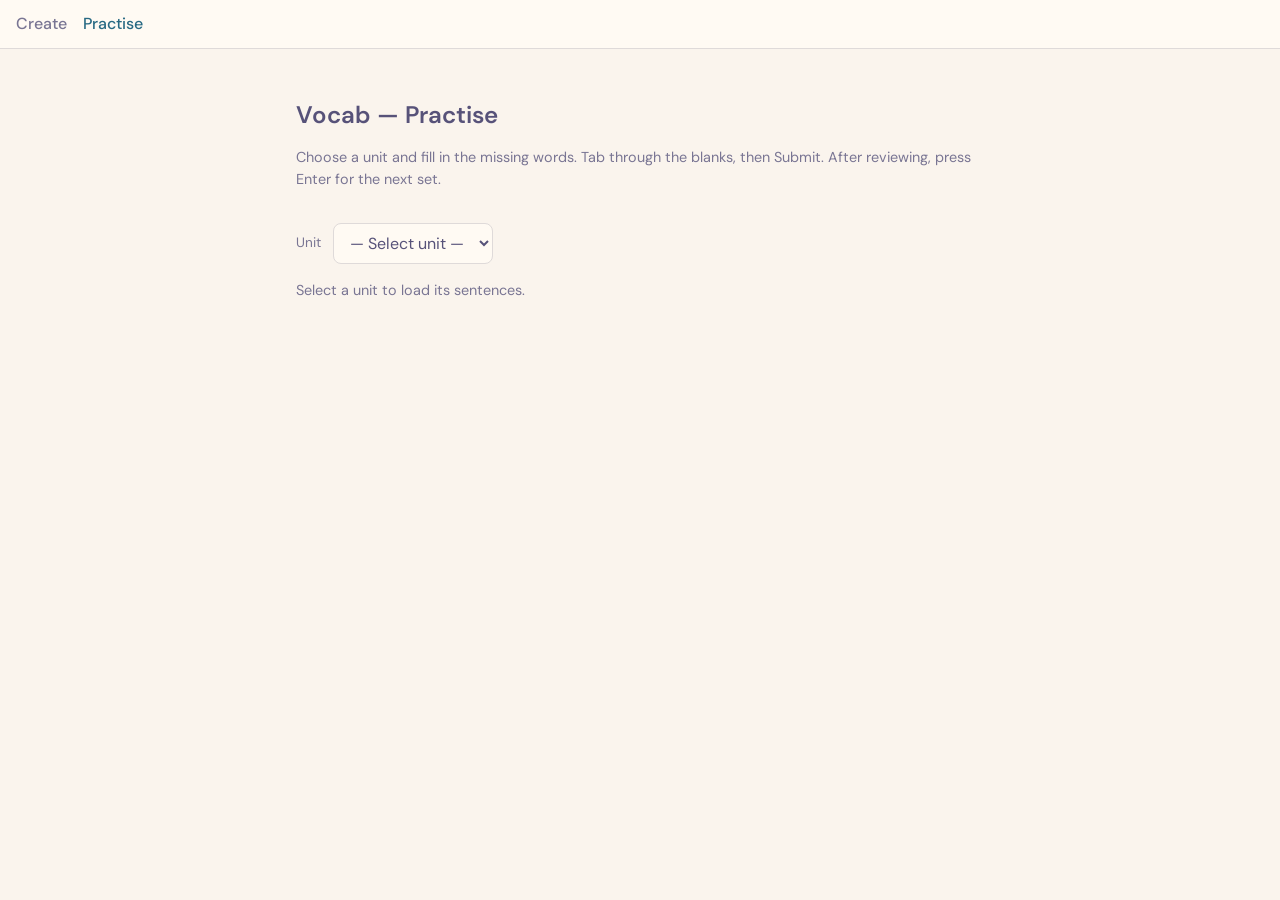
==== static/practise.html @ 5eaa5c29 "deduplicate some css" ====
<!DOCTYPE html>
<html lang="en">

<head>
  <meta charset="UTF-8" />
  <meta name="viewport" content="width=device-width, initial-scale=1" />
  <title>Vocab — Practise</title>
  <link rel="preconnect" href="https://fonts.googleapis.com" />
  <link rel="preconnect" href="https://fonts.gstatic.com" crossorigin />
  <link
    href="https://fonts.googleapis.com/css2?family=DM+Sans:ital,opsz,wght@0,9..40,400;0,9..40,500;0,9..40,600;1,9..40,400&display=swap"
    rel="stylesheet" />
  <link rel="stylesheet" href="common.css">
  <style>
    .btn:hover {
      background: var(--accent-hover);
    }

    .btn:disabled {
      opacity: 0.5;
      cursor: not-allowed;
    }

    .practice-card {
      background: var(--surface);
      border: 1px solid var(--border);
      border-radius: var(--radius);
      padding: 1rem 1.25rem;
      margin-bottom: 1rem;
    }

    .practice-card .english {
      color: var(--muted);
      font-size: 0.95rem;
      margin-bottom: 0.5rem;
    }

    .practice-card .foreign {
      display: flex;
      flex-wrap: wrap;
      align-items: center;
      gap: 0.25rem;
    }

    .practice-card .foreign .gap {
      min-width: 8rem;
      padding: 0.4rem 0.5rem;
      font-size: 1rem;
    }

    .practice-card .foreign .text {
      font-size: 1rem;
    }

    .submit-row {
      margin-top: 1.5rem;
    }

    .result-feedback {
      font-size: 0.9rem;
    }

    .result-feedback.correct {
      color: var(--success);
    }

    .result-feedback.incorrect {
      color: var(--danger);
    }

    .result-feedback .expected {
      color: var(--muted);
    }

    .next-hint {
      color: var(--muted);
      font-size: 0.9rem;
      margin-top: 1rem;
    }
  </style>
</head>

<body>
  <nav class="top-nav">
    <a href="/">Create</a>
    <a href="/practise.html" class="active">Practise</a>
  </nav>
  <div class="container">
    <h1>Vocab — Practise</h1>
    <p class="sub">Choose a unit and fill in the missing words. Tab through the blanks, then Submit. After reviewing,
      press Enter for the next set.</p>

    <div class="form-row">
      <label for="unit-select">Unit</label>
      <select id="unit-select">
        <option value="">— Select unit —</option>
      </select>
    </div>

    <div id="no-unit" class="sub">Select a unit to load its sentences.</div>
    <div id="practice-area" hidden>
      <div id="questions-container"></div>
      <div class="submit-row">
        <button type="button" class="btn" id="submit-btn">Submit</button>
      </div>
    </div>
    <div id="result-area" hidden>
      <div id="result-container"></div>
      <p class="next-hint">Press Enter for next 5 questions.</p>
    </div>
  </div>

  <script>
    const unitSelectEl = document.getElementById('unit-select');
    const noUnitEl = document.getElementById('no-unit');
    const practiceAreaEl = document.getElementById('practice-area');
    const questionsContainerEl = document.getElementById('questions-container');
    const submitBtn = document.getElementById('submit-btn');
    const resultAreaEl = document.getElementById('result-area');
    const resultContainerEl = document.getElementById('result-container');

    let unit = null;
    let allQuestions = [];
    let sessionStats = {};
    let currentSet = [];
    let tabIndexCounter = 1;

    function flattenUnit(unitData) {
      const list = [];
      (unitData.entries || []).forEach((entry, ei) => {
        (entry.sentences || []).forEach((sent, si) => {
          const targetFragments = sent.fragments.filter(f => f.is_target);
          if (targetFragments.length === 0) return;
          list.push({
            id: `${ei}-${si}`,
            entryIndex: ei,
            sentenceIndex: si,
            english: sent.english,
            fragments: sent.fragments,
            targetFragments
          });
        });
      });
      return list;
    }

    /**
     * Priority for choosing the next questions. Higher = more likely to be picked.
     * Tweak this single function to change ranking behaviour.
     */
    function getQuestionPriority(question, stats) {
      const s = stats[question.id] || { attempts: 0, correct: 0 };
      const FUZZ = 5;
      const fuzz = Math.random() * FUZZ;

      if (s.attempts === 0) {
        return 1000 + fuzz;
      }
      const correctRate = s.correct / s.attempts;
      const lowScoreBonus = (1 - correctRate) * 100;
      const fewAttemptsBonus = 10 / (s.attempts + 1);
      return lowScoreBonus + fewAttemptsBonus + fuzz;
    }

    function selectNextQuestions(questions, stats, count) {
      if (questions.length === 0) return [];
      const withPriority = questions.map(q => ({ q, p: getQuestionPriority(q, stats) }));
      withPriority.sort((a, b) => b.p - a.p);
      return withPriority.slice(0, Math.min(count, questions.length)).map(x => x.q);
    }

    function renderQuestionView() {
      resultAreaEl.hidden = true;
      practiceAreaEl.hidden = false;
      questionsContainerEl.innerHTML = '';
      tabIndexCounter = 1;

      currentSet.forEach((q, qIdx) => {
        const card = document.createElement('div');
        card.className = 'practice-card';
        card.innerHTML = '<div class="english">' + escapeHtml(q.english) + '</div>';
        const foreign = document.createElement('div');
        foreign.className = 'foreign';
        q.fragments.forEach((frag, fi) => {
          if (frag.is_target) {
            const input = document.createElement('input');
            input.type = 'text';
            input.className = 'gap';
            input.placeholder = '…';
            input.dataset.questionId = q.id;
            input.dataset.fragIndex = String(fi);
            input.tabIndex = tabIndexCounter++;
            foreign.appendChild(input);
          } else {
            const span = document.createElement('span');
            span.className = 'text';
            span.textContent = frag.text;
            foreign.appendChild(span);
          }
        });
        card.appendChild(foreign);
        questionsContainerEl.appendChild(card);
      });

      submitBtn.tabIndex = tabIndexCounter;
      const firstInput = questionsContainerEl.querySelector('input.gap');
      if (firstInput) firstInput.focus();
    }

    function escapeHtml(s) {
      const div = document.createElement('div');
      div.textContent = s;
      return div.innerHTML;
    }

    function gradeAndShowResult() {
      const results = currentSet.map(q => {
        const inputs = questionsContainerEl.querySelectorAll(`input[data-question-id="${q.id}"]`);
        const answers = [];
        let allCorrect = true;
        q.fragments.forEach((frag, fi) => {
          if (!frag.is_target) return;
          const input = Array.from(inputs).find(inp => inp.dataset.fragIndex === String(fi));
          const value = input ? input.value.trim() : '';
          const correct = value === frag.text.trim();
          if (!correct) allCorrect = false;
          answers.push({ value, correct, expected: frag.text });
        });
        const stat = sessionStats[q.id] || { attempts: 0, correct: 0 };
        stat.attempts += 1;
        if (allCorrect) stat.correct += 1;
        sessionStats[q.id] = stat;
        return { q, answers, allCorrect };
      });

      practiceAreaEl.hidden = true;
      resultAreaEl.hidden = false;
      resultContainerEl.innerHTML = '';

      results.forEach(({ q, answers, allCorrect }) => {
        const card = document.createElement('div');
        card.className = 'practice-card';
        card.innerHTML = '<div class="english">' + escapeHtml(q.english) + '</div>';
        const foreign = document.createElement('div');
        foreign.className = 'foreign';
        let ai = 0;
        q.fragments.forEach((frag) => {
          if (frag.is_target) {
            const a = answers[ai++];
            const wrap = document.createElement('span');
            wrap.className = 'result-feedback ' + (a.correct ? 'correct' : 'incorrect');
            wrap.textContent = a.value || '(empty)';
            if (!a.correct) {
              const exp = document.createElement('span');
              exp.className = 'expected';
              exp.textContent = ' → ' + a.expected;
              wrap.appendChild(exp);
            }
            foreign.appendChild(wrap);
          } else {
            const span = document.createElement('span');
            span.className = 'text';
            span.textContent = frag.text;
            foreign.appendChild(span);
          }
        });
        card.appendChild(foreign);
        resultContainerEl.appendChild(card);
      });

      document.addEventListener('keydown', onResultKeydown);
    }

    function onResultKeydown(e) {
      if (e.key !== 'Enter' || e.target.tagName === 'INPUT' || e.target.tagName === 'TEXTAREA') return;
      e.preventDefault();
      document.removeEventListener('keydown', onResultKeydown);
      startNextSet();
    }

    function startNextSet() {
      currentSet = selectNextQuestions(allQuestions, sessionStats, 5);
      if (currentSet.length === 0) {
        resultAreaEl.hidden = true;
        noUnitEl.hidden = false;
        practiceAreaEl.hidden = true;
        noUnitEl.textContent = 'No more sentences in this unit.';
        return;
      }
      renderQuestionView();
    }

    submitBtn.addEventListener('click', () => {
      gradeAndShowResult();
    });

    document.addEventListener('keydown', (e) => {
      if (e.key !== 'Enter') return;
      if (resultAreaEl.hidden === false) return;
      const active = document.activeElement;
      if (active === submitBtn) {
        e.preventDefault();
        gradeAndShowResult();
      }
    });

    unitSelectEl.addEventListener('change', async () => {
      const slug = unitSelectEl.value;
      if (!slug) {
        unit = null;
        allQuestions = [];
        noUnitEl.hidden = false;
        practiceAreaEl.hidden = true;
        resultAreaEl.hidden = true;
        noUnitEl.textContent = 'Select a unit to load its sentences.';
        return;
      }
      try {
        const res = await fetch('/vocab/units/' + encodeURIComponent(slug));
        if (!res.ok) throw new Error('Failed to load unit');
        unit = await res.json();
        allQuestions = flattenUnit(unit);
        sessionStats = {};
        noUnitEl.hidden = true;
        startNextSet();
      } catch (err) {
        noUnitEl.textContent = 'Failed to load unit.';
        noUnitEl.hidden = false;
      }
    });

    (async function loadUnits() {
      try {
        const res = await fetch('/vocab/units');
        if (!res.ok) return;
        const list = await res.json();
        list.forEach(u => {
          const opt = document.createElement('option');
          opt.value = u.slug;
          opt.textContent = u.name;
          unitSelectEl.appendChild(opt);
        });
      } catch (_) { }
    })();
  </script>
</body>

</html>
---- static/common.css ----
:root {
    /* Rosé Pine */
    --bg: #faf4ed;
    --surface: #fffaf3;
    --border: #dfdad9;
    --text: #575279;
    --muted: #797593;
    --accent: #286983;
    --accent-hover: #56949f;
    --danger: #b4637a;
    --danger-hover: #d7827a;
    --success: #618e42;
    --radius: 8px;
}

* {
    box-sizing: border-box;
}

body {
    font-family: "DM Sans", system-ui, sans-serif;
    background: var(--bg);
    color: var(--text);
    margin: 0;
    min-height: 100vh;
    line-height: 1.5;
}

.top-nav {
    display: flex;
    gap: 1rem;
    padding: 0.75rem 1rem;
    background: var(--surface);
    border-bottom: 1px solid var(--border);
}

.top-nav a {
    color: var(--muted);
    text-decoration: none;
    font-weight: 500;
}

.top-nav a:hover {
    color: var(--text);
}

.top-nav a.active {
    color: var(--accent);
}

.container {
    max-width: 720px;
    margin: 0 auto;
    padding: 2rem 1rem;
}

h1 {
    font-size: 1.5rem;
    font-weight: 600;
    margin-bottom: 0.25rem;
}

.sub {
    color: var(--muted);
    font-size: 0.9rem;
    margin-bottom: 2rem;
}

label {
    font-size: 0.85rem;
    color: var(--muted);
}

select,
input[type="text"] {
    font: inherit;
    padding: 0.5rem 0.75rem;
    background: var(--surface);
    border: 1px solid var(--border);
    border-radius: var(--radius);
    color: var(--text);
}

.form-row {
    display: flex;
    gap: 0.75rem;
    align-items: center;
    flex-wrap: wrap;
    margin-bottom: 1rem;
}

input[type="text"] {
    flex: 1;
    min-width: 160px;
}

select:focus,
input:focus {
    outline: none;
    border-color: var(--accent);
}

.btn {
    font: inherit;
    padding: 0.5rem 1rem;
    border-radius: var(--radius);
    border: none;
    cursor: pointer;
    font-weight: 500;
}

.btn-primary {
    background: var(--accent);
    color: #fdf6e3;
}

.btn-primary:hover {
    background: var(--accent-hover);
}

.btn-primary:disabled {
    opacity: 0.5;
    cursor: not-allowed;
}

.btn-ghost {
    background: transparent;
    color: var(--muted);
    font-size: 0.85rem;
}

.btn-ghost:hover {
    color: var(--text);
}
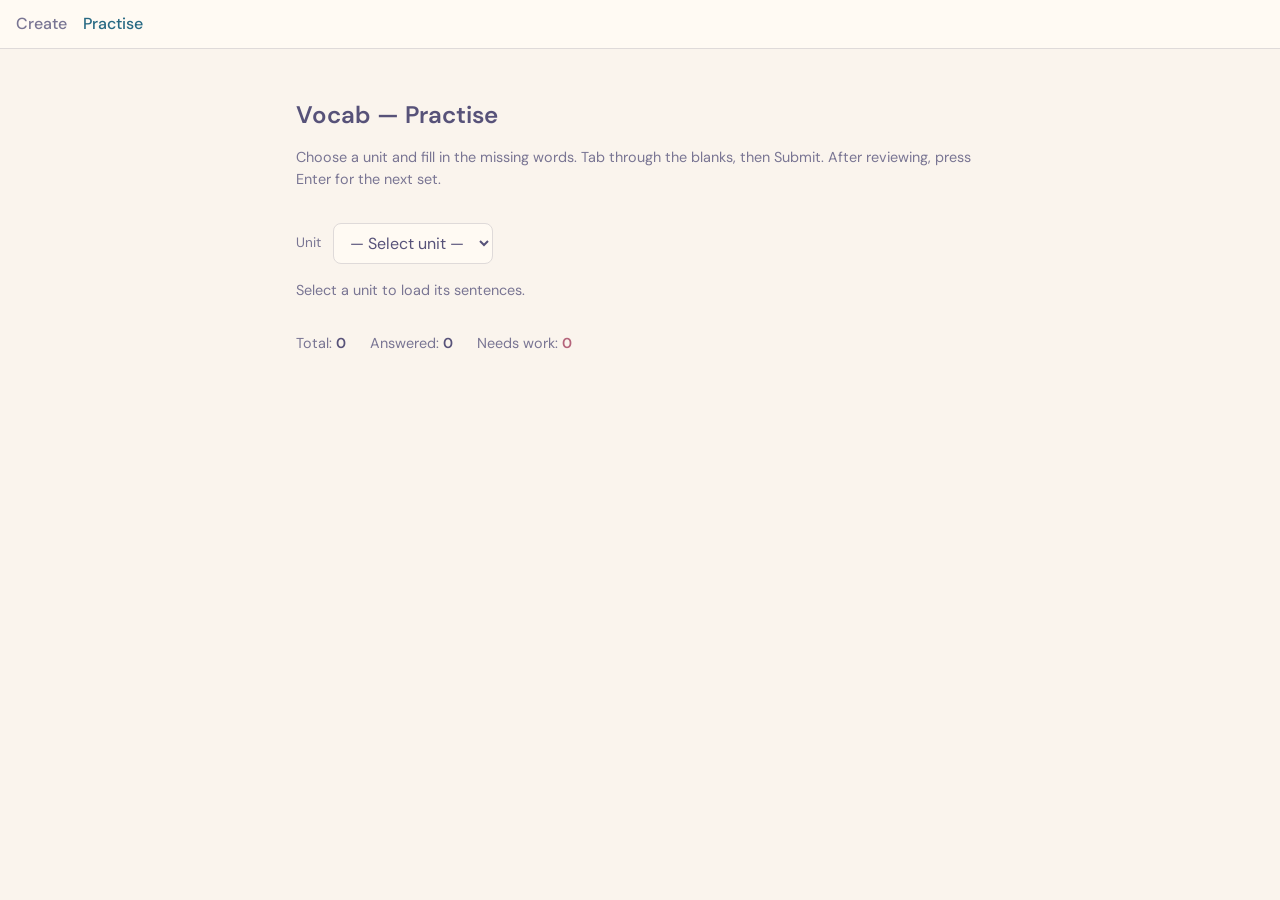
==== commit f3c9e799: "add stats while practising" ====
--- a/static/practise.html
+++ b/static/practise.html
@@ -22,6 +22,7 @@
     }
 
     .practice-card {
+      position: relative;
       background: var(--surface);
       border: 1px solid var(--border);
       border-radius: var(--radius);
@@ -29,6 +30,14 @@
       margin-bottom: 1rem;
     }
 
+    .question-stats {
+      position: absolute;
+      top: 0.6rem;
+      right: 0.75rem;
+      font-size: 0.8rem;
+      color: var(--muted);
+    }
+
     .practice-card .english {
       color: var(--muted);
       font-size: 0.95rem;
@@ -76,6 +85,23 @@
       color: var(--muted);
       font-size: 0.9rem;
       margin-top: 1rem;
+    }
+
+    .stats-bar {
+      display: flex;
+      gap: 1.5rem;
+      margin: 1rem 0;
+      font-size: 0.9rem;
+      color: var(--muted);
+    }
+
+    .stats-bar .stat-value {
+      color: var(--text);
+      font-weight: 600;
+    }
+
+    .stats-bar .needs-work .stat-value {
+      color: var(--danger);
     }
   </style>
 </head>
@@ -98,6 +124,11 @@
     </div>
 
     <div id="no-unit" class="sub">Select a unit to load its sentences.</div>
+    <div id="stats-bar" class="stats-bar" hidden>
+      <span>Total: <span class="stat-value" id="stat-total">0</span></span>
+      <span>Answered: <span class="stat-value" id="stat-answered">0</span></span>
+      <span class="needs-work">Needs work: <span class="stat-value" id="stat-needs-work">0</span></span>
+    </div>
     <div id="practice-area" hidden>
       <div id="questions-container"></div>
       <div class="submit-row">
@@ -113,6 +144,10 @@
   <script>
     const unitSelectEl = document.getElementById('unit-select');
     const noUnitEl = document.getElementById('no-unit');
+    const statsBarEl = document.getElementById('stats-bar');
+    const statTotalEl = document.getElementById('stat-total');
+    const statAnsweredEl = document.getElementById('stat-answered');
+    const statNeedsWorkEl = document.getElementById('stat-needs-work');
     const practiceAreaEl = document.getElementById('practice-area');
     const questionsContainerEl = document.getElementById('questions-container');
     const submitBtn = document.getElementById('submit-btn');
@@ -124,6 +159,21 @@
     let sessionStats = {};
     let currentSet = [];
     let tabIndexCounter = 1;
+
+    function updateStats() {
+      const total = allQuestions.length;
+      let answered = 0;
+      let needsWork = 0;
+      allQuestions.forEach(q => {
+        const s = sessionStats[q.id];
+        if (!s || s.attempts === 0) return;
+        answered++;
+        if (s.correct / s.attempts < 0.75) needsWork++;
+      });
+      statTotalEl.textContent = total;
+      statAnsweredEl.textContent = answered;
+      statNeedsWorkEl.textContent = needsWork;
+    }
 
     function flattenUnit(unitData) {
       const list = [];
@@ -179,6 +229,13 @@
         const card = document.createElement('div');
         card.className = 'practice-card';
         card.innerHTML = '<div class="english">' + escapeHtml(q.english) + '</div>';
+        const s = sessionStats[q.id];
+        if (s && s.attempts > 0) {
+          const statsEl = document.createElement('span');
+          statsEl.className = 'question-stats';
+          statsEl.textContent = s.correct + ' / ' + s.attempts;
+          card.appendChild(statsEl);
+        }
         const foreign = document.createElement('div');
         foreign.className = 'foreign';
         q.fragments.forEach((frag, fi) => {
@@ -233,6 +290,7 @@
         return { q, answers, allCorrect };
       });
 
+      updateStats();
       practiceAreaEl.hidden = true;
       resultAreaEl.hidden = false;
       resultContainerEl.innerHTML = '';
@@ -241,6 +299,11 @@
         const card = document.createElement('div');
         card.className = 'practice-card';
         card.innerHTML = '<div class="english">' + escapeHtml(q.english) + '</div>';
+        const s = sessionStats[q.id];
+        const statsEl = document.createElement('span');
+        statsEl.className = 'question-stats';
+        statsEl.textContent = s.correct + ' / ' + s.attempts;
+        card.appendChild(statsEl);
         const foreign = document.createElement('div');
         foreign.className = 'foreign';
         let ai = 0;
@@ -310,6 +373,7 @@
         unit = null;
         allQuestions = [];
         noUnitEl.hidden = false;
+        statsBarEl.hidden = true;
         practiceAreaEl.hidden = true;
         resultAreaEl.hidden = true;
         noUnitEl.textContent = 'Select a unit to load its sentences.';
@@ -321,6 +385,8 @@
         unit = await res.json();
         allQuestions = flattenUnit(unit);
         sessionStats = {};
+        statsBarEl.hidden = false;
+        updateStats();
         noUnitEl.hidden = true;
         startNextSet();
       } catch (err) {
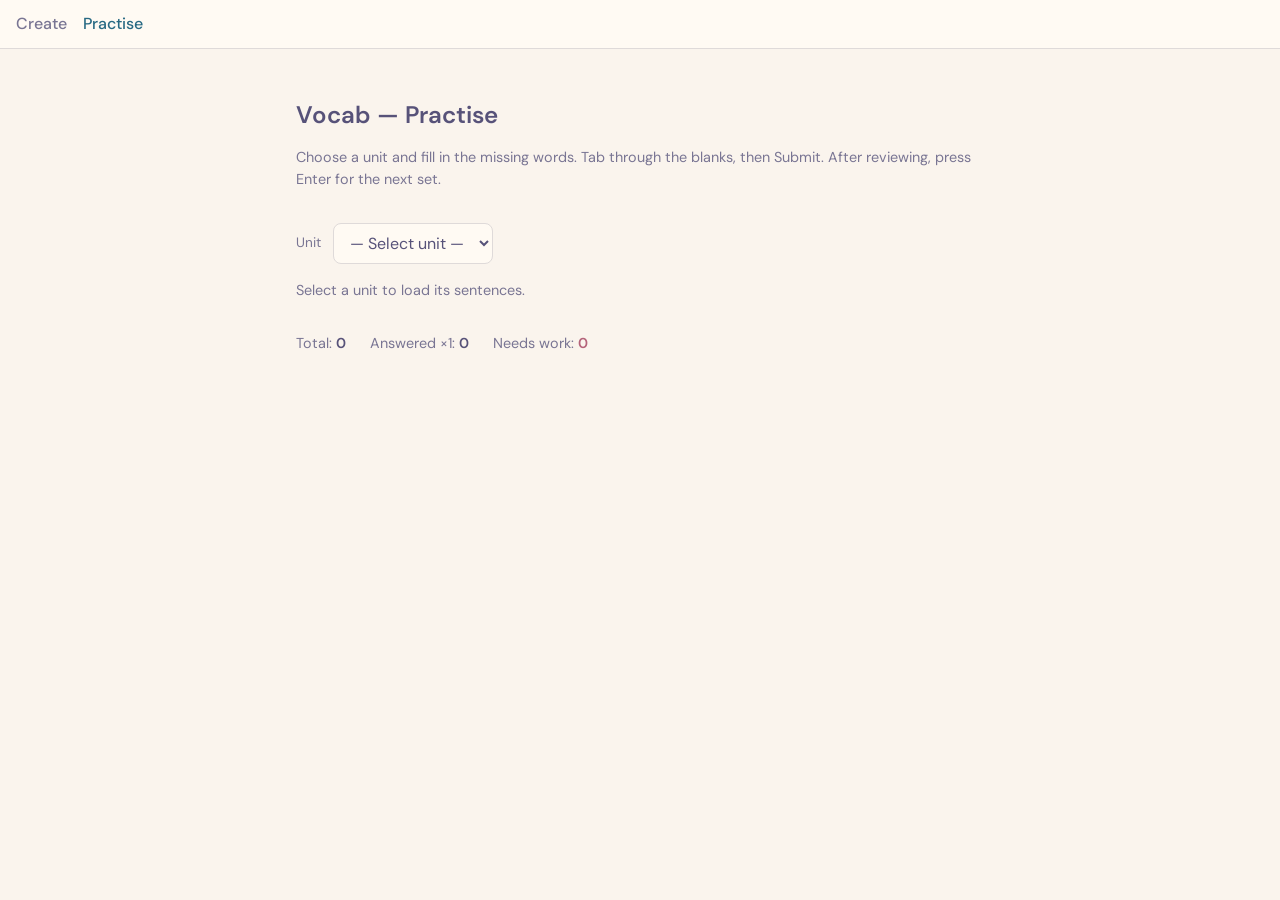
==== commit 0ced1b27: "slightly better stats" ====
--- a/static/practise.html
+++ b/static/practise.html
@@ -126,7 +126,7 @@
     <div id="no-unit" class="sub">Select a unit to load its sentences.</div>
     <div id="stats-bar" class="stats-bar" hidden>
       <span>Total: <span class="stat-value" id="stat-total">0</span></span>
-      <span>Answered: <span class="stat-value" id="stat-answered">0</span></span>
+      <span><span id="stat-answered-label">Answered ×1</span>: <span class="stat-value" id="stat-answered">0</span></span>
       <span class="needs-work">Needs work: <span class="stat-value" id="stat-needs-work">0</span></span>
     </div>
     <div id="practice-area" hidden>
@@ -146,6 +146,7 @@
     const noUnitEl = document.getElementById('no-unit');
     const statsBarEl = document.getElementById('stats-bar');
     const statTotalEl = document.getElementById('stat-total');
+    const statAnsweredLabelEl = document.getElementById('stat-answered-label');
     const statAnsweredEl = document.getElementById('stat-answered');
     const statNeedsWorkEl = document.getElementById('stat-needs-work');
     const practiceAreaEl = document.getElementById('practice-area');
@@ -162,15 +163,21 @@
 
     function updateStats() {
       const total = allQuestions.length;
+
+      const minAttempts = allQuestions.length === 0 ? 0
+        : Math.min(...allQuestions.map(q => sessionStats[q.id]?.attempts || 0));
+      const threshold = minAttempts + 1;
+
       let answered = 0;
       let needsWork = 0;
       allQuestions.forEach(q => {
         const s = sessionStats[q.id];
-        if (!s || s.attempts === 0) return;
-        answered++;
-        if (s.correct / s.attempts < 0.75) needsWork++;
+        if ((s?.attempts || 0) >= threshold) answered++;
+        if (s && s.attempts > 0 && s.correct / s.attempts < 0.75) needsWork++;
       });
+
       statTotalEl.textContent = total;
+      statAnsweredLabelEl.textContent = 'Answered ' + threshold + '×';
       statAnsweredEl.textContent = answered;
       statNeedsWorkEl.textContent = needsWork;
     }
@@ -364,6 +371,12 @@
       if (active === submitBtn) {
         e.preventDefault();
         gradeAndShowResult();
+      } else if (active && active.classList.contains('gap')) {
+        const inputs = Array.from(questionsContainerEl.querySelectorAll('input.gap'));
+        if (inputs.every(inp => inp.value.trim() !== '')) {
+          e.preventDefault();
+          gradeAndShowResult();
+        }
       }
     });
 
